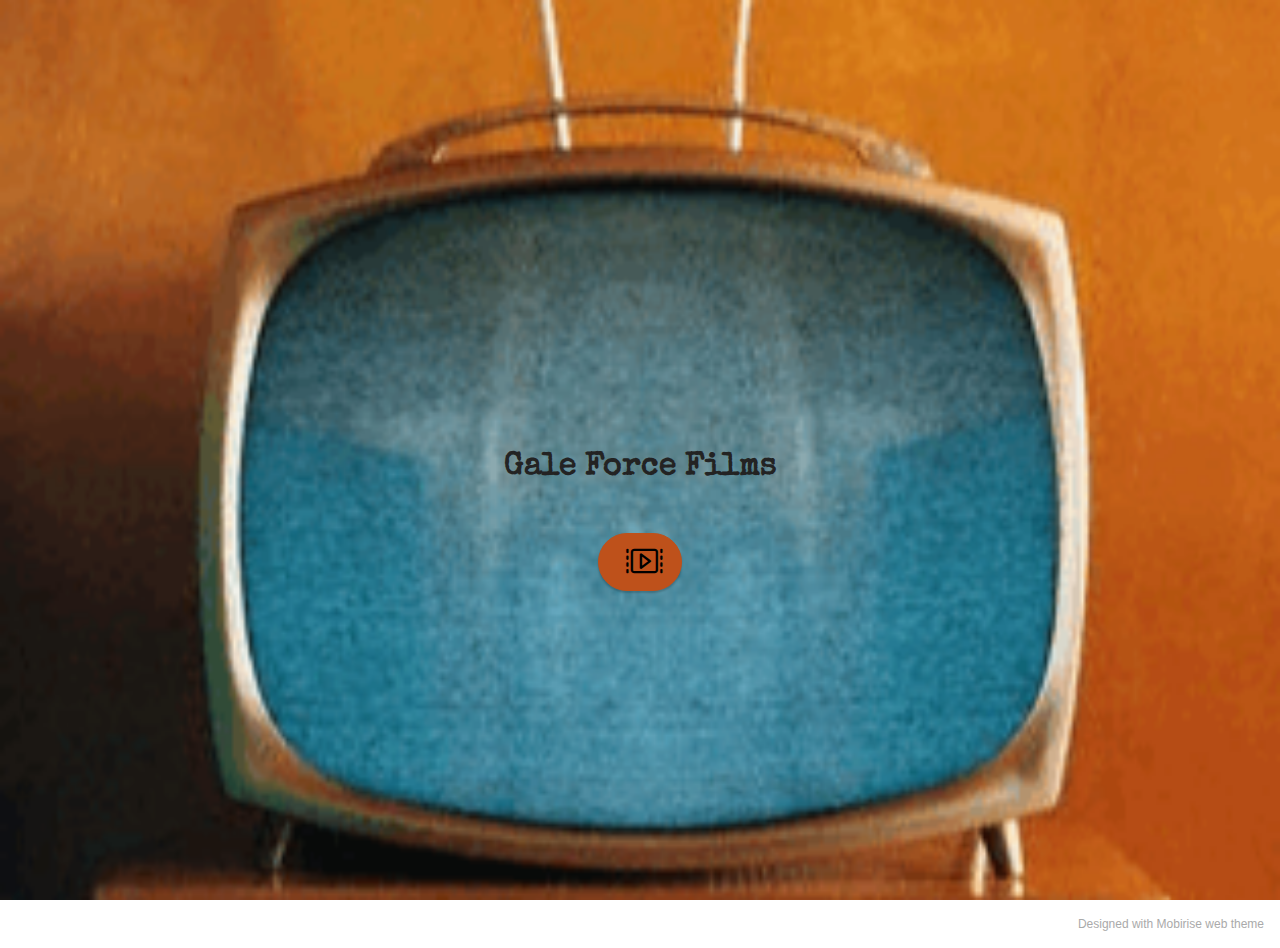
==== index.html @ 726daee6 "gale force films 2021" ====
<!DOCTYPE html>
<html  >
<head>
  <!-- Site made with Mobirise Website Builder v5.5.0, https://mobirise.com -->
  <meta charset="UTF-8">
  <meta http-equiv="X-UA-Compatible" content="IE=edge">
  <meta name="generator" content="Mobirise v5.5.0, mobirise.com">
  <meta name="viewport" content="width=device-width, initial-scale=1, minimum-scale=1">
  <link rel="shortcut icon" href="assets/images/logo5.png" type="image/x-icon">
  <meta name="description" content="Portfolio">
  
  
  <title>Gale Force Films</title>
  <link rel="stylesheet" href="assets/web/assets/mobirise-icons-bold/mobirise-icons-bold.css">
  <link rel="stylesheet" href="assets/bootstrap/css/bootstrap.min.css">
  <link rel="stylesheet" href="assets/bootstrap/css/bootstrap-grid.min.css">
  <link rel="stylesheet" href="assets/bootstrap/css/bootstrap-reboot.min.css">
  <link rel="stylesheet" href="assets/web/assets/gdpr-plugin/gdpr-styles.css">
  <link rel="stylesheet" href="assets/theme/css/style.css">
  <link rel="preload" href="https://fonts.googleapis.com/css?family=Special+Elite:400&display=swap" as="style" onload="this.onload=null;this.rel='stylesheet'">
  <noscript><link rel="stylesheet" href="https://fonts.googleapis.com/css?family=Special+Elite:400&display=swap"></noscript>
  <link rel="preload" href="https://fonts.googleapis.com/css?family=Abel:400&display=swap" as="style" onload="this.onload=null;this.rel='stylesheet'">
  <noscript><link rel="stylesheet" href="https://fonts.googleapis.com/css?family=Abel:400&display=swap"></noscript>
  <link rel="preload" as="style" href="assets/mobirise/css/mbr-additional.css"><link rel="stylesheet" href="assets/mobirise/css/mbr-additional.css" type="text/css">
  
  
  
  
</head>
<body>
  
  <section data-bs-version="5.1" class="content1 cid-s48vaXqeL6 mbr-fullscreen" id="content1-b">
    
    <div class="container">
        <div class="row justify-content-center">
            <div class="title col-12 col-md-4">
                <h3 class="mbr-section-title mbr-fonts-style align-center mb-4 display-4"><strong>&nbsp;</strong><br><strong><br></strong><br><strong>Gale Force Films</strong></h3>
                
                <div class="mbr-section-btn align-center"><a class="btn btn-primary display-4" href="page1.html#top"><span class="mbrib-video-play mbr-iconfont mbr-iconfont-btn" style="font-size: 36px; color: rgb(0, 0, 0);"></span></a></div>
            </div>
        </div>
    </div>
</section><section style="background-color: #fff; font-family: -apple-system, BlinkMacSystemFont, 'Segoe UI', 'Roboto', 'Helvetica Neue', Arial, sans-serif; color:#aaa; font-size:12px; padding: 0; align-items: center; display: flex;"><a href="https://mobirise.site/l" style="flex: 1 1; height: 3rem; padding-left: 1rem;"></a><p style="flex: 0 0 auto; margin:0; padding-right:1rem;">Designed with <a href="https://mobirise.site/b" style="color:#aaa;">Mobirise</a> web theme</p></section><script src="assets/bootstrap/js/bootstrap.bundle.min.js"></script>  <script src="assets/smoothscroll/smooth-scroll.js"></script>  <script src="assets/ytplayer/index.js"></script>  <script src="assets/theme/js/script.js"></script>  
  
  
 <div id="scrollToTop" class="scrollToTop mbr-arrow-up"><a style="text-align: center;"><i class="mbr-arrow-up-icon mbr-arrow-up-icon-cm cm-icon cm-icon-smallarrow-up"></i></a></div>
  </body>
</html>
---- assets/web/assets/mobirise-icons-bold/mobirise-icons-bold.css ----
@font-face {
  font-family: 'mobirise-icons-bold';
  font-display: swap;
  src:  url('mobirise-icons-bold.eot?m1l4yr');
  src:  url('mobirise-icons-bold.eot?m1l4yr#iefix') format('embedded-opentype'),
    url('mobirise-icons-bold.ttf?m1l4yr') format('truetype'),
    url('mobirise-icons-bold.woff?m1l4yr') format('woff'),
    url('mobirise-icons-bold.svg?m1l4yr#mobirise-icons-bold') format('svg');
  font-weight: normal;
  font-style: normal;
}

[class^="mbrib-"], [class*="mbrib-"] {
  /* use !important to prevent issues with browser extensions that change fonts */
  font-family: 'mobirise-icons-bold' !important;
  speak: none;
  font-style: normal;
  font-weight: normal;
  font-variant: normal;
  text-transform: none;
  line-height: 1;

  /* Better Font Rendering =========== */
  -webkit-font-smoothing: antialiased;
  -moz-osx-font-smoothing: grayscale;
}

.mbrib-add-submenu:before {
  content: "\e900";
}
.mbrib-alert:before {
  content: "\e901";
}
.mbrib-align-center:before {
  content: "\e902";
}
.mbrib-align-justify:before {
  content: "\e903";
}
.mbrib-align-left:before {
  content: "\e904";
}
.mbrib-align-right:before {
  content: "\e905";
}
.mbrib-android:before {
  content: "\e906";
}
.mbrib-apple:before {
  content: "\e907";
}
.mbrib-arrow-down:before {
  content: "\e908";
}
.mbrib-arrow-next:before {
  content: "\e909";
}
.mbrib-arrow-prev:before {
  content: "\e90a";
}
.mbrib-arrow-up:before {
  content: "\e90b";
}
.mbrib-bold:before {
  content: "\e90c";
}
.mbrib-bookmark:before {
  content: "\e90d";
}
.mbrib-bootstrap:before {
  content: "\e90e";
}
.mbrib-briefcase:before {
  content: "\e90f";
}
.mbrib-browse:before {
  content: "\e910";
}
.mbrib-bulleted-list:before {
  content: "\e911";
}
.mbrib-calendar:before {
  content: "\e912";
}
.mbrib-camera:before {
  content: "\e913";
}
.mbrib-cart-add:before {
  content: "\e914";
}
.mbrib-cart-full:before {
  content: "\e915";
}
.mbrib-cash:before {
  content: "\e916";
}
.mbrib-change-style:before {
  content: "\e917";
}
.mbrib-chat:before {
  content: "\e918";
}
.mbrib-clock:before {
  content: "\e919";
}
.mbrib-close:before {
  content: "\e91a";
}
.mbrib-cloud:before {
  content: "\e91b";
}
.mbrib-code:before {
  content: "\e91c";
}
.mbrib-contact-form:before {
  content: "\e91d";
}
.mbrib-credit-card:before {
  content: "\e91e";
}
.mbrib-cursor-click:before {
  content: "\e91f";
}
.mbrib-cust-feedback:before {
  content: "\e920";
}
.mbrib-database:before {
  content: "\e921";
}
.mbrib-delivery:before {
  content: "\e922";
}
.mbrib-desktop:before {
  content: "\e923";
}
.mbrib-devices:before {
  content: "\e924";
}
.mbrib-down:before {
  content: "\e925";
}
.mbrib-download:before {
  content: "\e926";
}
.mbrib-drag-n-drop:before {
  content: "\e927";
}
.mbrib-drag-n-drop2:before {
  content: "\e928";
}
.mbrib-edit:before {
  content: "\e929";
}
.mbrib-edit2:before {
  content: "\e92a";
}
.mbrib-error:before {
  content: "\e92b";
}
.mbrib-extension:before {
  content: "\e92c";
}
.mbrib-features:before {
  content: "\e92d";
}
.mbrib-file:before {
  content: "\e92e";
}
.mbrib-flag:before {
  content: "\e92f";
}
.mbrib-folder:before {
  content: "\e930";
}
.mbrib-gift:before {
  content: "\e931";
}
.mbrib-github:before {
  content: "\e932";
}
.mbrib-globe-2:before {
  content: "\e933";
}
.mbrib-globe:before {
  content: "\e934";
}
.mbrib-growing-chart:before {
  content: "\e935";
}
.mbrib-hearth:before {
  content: "\e936";
}
.mbrib-help:before {
  content: "\e937";
}
.mbrib-home:before {
  content: "\e938";
}
.mbrib-hot-cup:before {
  content: "\e939";
}
.mbrib-idea:before {
  content: "\e93a";
}
.mbrib-image-gallery:before {
  content: "\e93b";
}
.mbrib-image-slider:before {
  content: "\e93c";
}
.mbrib-info:before {
  content: "\e93d";
}
.mbrib-italic:before {
  content: "\e93e";
}
.mbrib-key:before {
  content: "\e93f";
}
.mbrib-laptop:before {
  content: "\e940";
}
.mbrib-layers:before {
  content: "\e941";
}
.mbrib-left-right:before {
  content: "\e942";
}
.mbrib-left:before {
  content: "\e943";
}
.mbrib-letter:before {
  content: "\e944";
}
.mbrib-like:before {
  content: "\e945";
}
.mbrib-link:before {
  content: "\e946";
}
.mbrib-lock:before {
  content: "\e947";
}
.mbrib-login:before {
  content: "\e948";
}
.mbrib-logout:before {
  content: "\e949";
}
.mbrib-magic-stick:before {
  content: "\e94a";
}
.mbrib-map-pin:before {
  content: "\e94b";
}
.mbrib-menu:before {
  content: "\e94c";
}
.mbrib-mobile:before {
  content: "\e94d";
}
.mbrib-mobile2:before {
  content: "\e94e";
}
.mbrib-mobirise:before {
  content: "\e94f";
}
.mbrib-more-horizontal:before {
  content: "\e950";
}
.mbrib-more-vertical:before {
  content: "\e951";
}
.mbrib-music:before {
  content: "\e952";
}
.mbrib-new-file:before {
  content: "\e953";
}
.mbrib-numbered-list:before {
  content: "\e954";
}
.mbrib-opened-folder:before {
  content: "\e955";
}
.mbrib-pages:before {
  content: "\e956";
}
.mbrib-paper-plane:before {
  content: "\e957";
}
.mbrib-paperclip:before {
  content: "\e958";
}
.mbrib-photo:before {
  content: "\e959";
}
.mbrib-photos:before {
  content: "\e95a";
}
.mbrib-pin:before {
  content: "\e95b";
}
.mbrib-play:before {
  content: "\e95c";
}
.mbrib-plus:before {
  content: "\e95d";
}
.mbrib-preview:before {
  content: "\e95e";
}
.mbrib-print:before {
  content: "\e95f";
}
.mbrib-protect:before {
  content: "\e960";
}
.mbrib-question:before {
  content: "\e961";
}
.mbrib-quote-left:before {
  content: "\e962";
}
.mbrib-quote-right:before {
  content: "\e963";
}
.mbrib-redo:before {
  content: "\e964";
}
.mbrib-refresh:before {
  content: "\e965";
}
.mbrib-responsive:before {
  content: "\e966";
}
.mbrib-right:before {
  content: "\e967";
}
.mbrib-rocket:before {
  content: "\e968";
}
.mbrib-sad-face:before {
  content: "\e969";
}
.mbrib-sale:before {
  content: "\e96a";
}
.mbrib-save:before {
  content: "\e96b";
}
.mbrib-search:before {
  content: "\e96c";
}
.mbrib-setting:before {
  content: "\e96d";
}
.mbrib-setting2:before {
  content: "\e96e";
}
.mbrib-setting3:before {
  content: "\e96f";
}
.mbrib-share:before {
  content: "\e970";
}
.mbrib-shopping-bag:before {
  content: "\e971";
}
.mbrib-shopping-basket:before {
  content: "\e972";
}
.mbrib-shopping-cart:before {
  content: "\e973";
}
.mbrib-sites:before {
  content: "\e974";
}
.mbrib-smile-face:before {
  content: "\e975";
}
.mbrib-speed:before {
  content: "\e976";
}
.mbrib-star:before {
  content: "\e977";
}
.mbrib-success:before {
  content: "\e978";
}
.mbrib-sun:before {
  content: "\e979";
}
.mbrib-sun2:before {
  content: "\e97a";
}
.mbrib-tablet-vertical:before {
  content: "\e97b";
}
.mbrib-tablet:before {
  content: "\e97c";
}
.mbrib-target:before {
  content: "\e97d";
}
.mbrib-timer:before {
  content: "\e97e";
}
.mbrib-to-ftp:before {
  content: "\e97f";
}
.mbrib-to-local-drive:before {
  content: "\e980";
}
.mbrib-touch-swipe:before {
  content: "\e981";
}
.mbrib-touch:before {
  content: "\e982";
}
.mbrib-trash:before {
  content: "\e983";
}
.mbrib-underline:before {
  content: "\e984";
}
.mbrib-undo:before {
  content: "\e985";
}
.mbrib-unlink:before {
  content: "\e986";
}
.mbrib-unlock:before {
  content: "\e987";
}
.mbrib-up-down:before {
  content: "\e988";
}
.mbrib-up:before {
  content: "\e989";
}
.mbrib-update:before {
  content: "\e98a";
}
.mbrib-upload:before {
  content: "\e98b";
}
.mbrib-user:before {
  content: "\e98c";
}
.mbrib-user2:before {
  content: "\e98d";
}
.mbrib-users:before {
  content: "\e98e";
}
.mbrib-video-play:before {
  content: "\e98f";
}
.mbrib-video:before {
  content: "\e990";
}
.mbrib-watch:before {
  content: "\e991";
}
.mbrib-website-theme:before {
  content: "\e992";
}
.mbrib-wifi:before {
  content: "\e993";
}
.mbrib-windows:before {
  content: "\e994";
}
.mbrib-zoom-out:before {
  content: "\e995";
}
---- assets/web/assets/gdpr-plugin/gdpr-styles.css ----
.gdpr-block {
    padding: 10px;
    font-size: 14px;
    display: block;
    width: 100%;
    text-align: center;
}
.gdpr-block.covert {
	display: none;
}
.textGDPR {
    position: relative;
}
.gdpr-block label span.textGDPR input[name='gdpr']{
    width: 15px;
    height: 15px;
    margin: 0;
    position: absolute;
    top: 3px;
    left: -20px;
}
.gdpr-block label {
    color: #a7a7a7;
    vertical-align: middle;
    user-select: none;
    margin-bottom: 0;
}
---- assets/theme/css/style.css ----
@charset "UTF-8";
section {
  background-color: #ffffff;
}

body {
  font-style: normal;
  line-height: 1.5;
  font-weight: 400;
  color: #232323;
  position: relative;
}

button {
  background-color: transparent;
  border-color: transparent;
}

section,
.container,
.container-fluid {
  position: relative;
  word-wrap: break-word;
}

a.mbr-iconfont:hover {
  text-decoration: none;
}

.article .lead p,
.article .lead ul,
.article .lead ol,
.article .lead pre,
.article .lead blockquote {
  margin-bottom: 0;
}

a {
  font-style: normal;
  font-weight: 400;
  cursor: pointer;
}
a, a:hover {
  text-decoration: none;
}

.mbr-section-title {
  font-style: normal;
  line-height: 1.3;
}

.mbr-section-subtitle {
  line-height: 1.3;
}

.mbr-text {
  font-style: normal;
  line-height: 1.7;
}

h1,
h2,
h3,
h4,
h5,
h6,
.display-1,
.display-2,
.display-4,
.display-5,
.display-7,
span,
p,
a {
  line-height: 1;
  word-break: break-word;
  word-wrap: break-word;
  font-weight: 400;
}

b,
strong {
  font-weight: bold;
}

input:-webkit-autofill, input:-webkit-autofill:hover, input:-webkit-autofill:focus, input:-webkit-autofill:active {
  transition-delay: 9999s;
  -webkit-transition-property: background-color, color;
  transition-property: background-color, color;
}

textarea[type=hidden] {
  display: none;
}

section {
  background-position: 50% 50%;
  background-repeat: no-repeat;
  background-size: cover;
}
section .mbr-background-video,
section .mbr-background-video-preview {
  position: absolute;
  bottom: 0;
  left: 0;
  right: 0;
  top: 0;
}

.hidden {
  visibility: hidden;
}

.mbr-z-index20 {
  z-index: 20;
}

/*! Base colors */
.mbr-white {
  color: #ffffff;
}

.mbr-black {
  color: #111111;
}

.mbr-bg-white {
  background-color: #ffffff;
}

.mbr-bg-black {
  background-color: #000000;
}

/*! Text-aligns */
.align-left {
  text-align: left;
}

.align-center {
  text-align: center;
}

.align-right {
  text-align: right;
}

/*! Font-weight  */
.mbr-light {
  font-weight: 300;
}

.mbr-regular {
  font-weight: 400;
}

.mbr-semibold {
  font-weight: 500;
}

.mbr-bold {
  font-weight: 700;
}

/*! Media  */
.media-content {
  flex-basis: 100%;
}

.media-container-row {
  display: flex;
  flex-direction: row;
  flex-wrap: wrap;
  justify-content: center;
  align-content: center;
  align-items: start;
}
.media-container-row .media-size-item {
  width: 400px;
}

.media-container-column {
  display: flex;
  flex-direction: column;
  flex-wrap: wrap;
  justify-content: center;
  align-content: center;
  align-items: stretch;
}
.media-container-column > * {
  width: 100%;
}

@media (min-width: 992px) {
  .media-container-row {
    flex-wrap: nowrap;
  }
}
figure {
  margin-bottom: 0;
  overflow: hidden;
}

figure[mbr-media-size] {
  transition: width 0.1s;
}

img,
iframe {
  display: block;
  width: 100%;
}

.card {
  background-color: transparent;
  border: none;
}

.card-box {
  width: 100%;
}

.card-img {
  text-align: center;
  flex-shrink: 0;
  -webkit-flex-shrink: 0;
}

.media {
  max-width: 100%;
  margin: 0 auto;
}

.mbr-figure {
  align-self: center;
}

.media-container > div {
  max-width: 100%;
}

.mbr-figure img,
.card-img img {
  width: 100%;
}

@media (max-width: 991px) {
  .media-size-item {
    width: auto !important;
  }

  .media {
    width: auto;
  }

  .mbr-figure {
    width: 100% !important;
  }
}
/*! Buttons */
.mbr-section-btn {
  margin-left: -0.6rem;
  margin-right: -0.6rem;
  font-size: 0;
}

.btn {
  font-weight: 600;
  border-width: 1px;
  font-style: normal;
  margin: 0.6rem 0.6rem;
  white-space: normal;
  transition: all 0.2s ease-in-out;
  display: inline-flex;
  align-items: center;
  justify-content: center;
  word-break: break-word;
}

.btn-sm {
  font-weight: 600;
  letter-spacing: 0px;
  transition: all 0.3s ease-in-out;
}

.btn-md {
  font-weight: 600;
  letter-spacing: 0px;
  transition: all 0.3s ease-in-out;
}

.btn-lg {
  font-weight: 600;
  letter-spacing: 0px;
  transition: all 0.3s ease-in-out;
}

.btn-form {
  margin: 0;
}
.btn-form:hover {
  cursor: pointer;
}

nav .mbr-section-btn {
  margin-left: 0rem;
  margin-right: 0rem;
}

/*! Btn icon margin */
.btn .mbr-iconfont,
.btn.btn-sm .mbr-iconfont {
  order: 1;
  cursor: pointer;
  margin-left: 0.5rem;
  vertical-align: sub;
}

.btn.btn-md .mbr-iconfont,
.btn.btn-md .mbr-iconfont {
  margin-left: 0.8rem;
}

.mbr-regular {
  font-weight: 400;
}

.mbr-semibold {
  font-weight: 500;
}

.mbr-bold {
  font-weight: 700;
}

[type=submit] {
  -webkit-appearance: none;
}

/*! Full-screen */
.mbr-fullscreen .mbr-overlay {
  min-height: 100vh;
}

.mbr-fullscreen {
  display: flex;
  display: -moz-flex;
  display: -ms-flex;
  display: -o-flex;
  align-items: center;
  min-height: 100vh;
  padding-top: 3rem;
  padding-bottom: 3rem;
}

/*! Map */
.map {
  height: 25rem;
  position: relative;
}
.map iframe {
  width: 100%;
  height: 100%;
}

/*! Scroll to top arrow */
.mbr-arrow-up {
  bottom: 25px;
  right: 90px;
  position: fixed;
  text-align: right;
  z-index: 5000;
  color: #ffffff;
  font-size: 22px;
}

.mbr-arrow-up a {
  background: rgba(0, 0, 0, 0.2);
  border-radius: 50%;
  color: #fff;
  display: inline-block;
  height: 60px;
  width: 60px;
  border: 2px solid #fff;
  outline-style: none !important;
  position: relative;
  text-decoration: none;
  transition: all 0.3s ease-in-out;
  cursor: pointer;
  text-align: center;
}
.mbr-arrow-up a:hover {
  background-color: rgba(0, 0, 0, 0.4);
}
.mbr-arrow-up a i {
  line-height: 60px;
}

.mbr-arrow-up-icon {
  display: block;
  color: #fff;
}

.mbr-arrow-up-icon::before {
  content: "›";
  display: inline-block;
  font-family: serif;
  font-size: 22px;
  line-height: 1;
  font-style: normal;
  position: relative;
  top: 6px;
  left: -4px;
  transform: rotate(-90deg);
}

/*! Arrow Down */
.mbr-arrow {
  position: absolute;
  bottom: 45px;
  left: 50%;
  width: 60px;
  height: 60px;
  cursor: pointer;
  background-color: rgba(80, 80, 80, 0.5);
  border-radius: 50%;
  transform: translateX(-50%);
}
@media (max-width: 767px) {
  .mbr-arrow {
    display: none;
  }
}
.mbr-arrow > a {
  display: inline-block;
  text-decoration: none;
  outline-style: none;
  -webkit-animation: arrowdown 1.7s ease-in-out infinite;
          animation: arrowdown 1.7s ease-in-out infinite;
  color: #ffffff;
}
.mbr-arrow > a > i {
  position: absolute;
  top: -2px;
  left: 15px;
  font-size: 2rem;
}

#scrollToTop a i::before {
  content: "";
  position: absolute;
  display: block;
  border-bottom: 2.5px solid #fff;
  border-left: 2.5px solid #fff;
  width: 27.8%;
  height: 27.8%;
  left: 50%;
  top: 51%;
  transform: translateY(-30%) translateX(-50%) rotate(135deg);
}

@keyframes arrowdown {
  0% {
    transform: translateY(0px);
  }
  50% {
    transform: translateY(-5px);
  }
  100% {
    transform: translateY(0px);
  }
}
@-webkit-keyframes arrowdown {
  0% {
    transform: translateY(0px);
  }
  50% {
    transform: translateY(-5px);
  }
  100% {
    transform: translateY(0px);
  }
}
@media (max-width: 500px) {
  .mbr-arrow-up {
    left: 0;
    right: 0;
    text-align: center;
  }
}
/*Gradients animation*/
@keyframes gradient-animation {
  from {
    background-position: 0% 100%;
    -webkit-animation-timing-function: ease-in-out;
            animation-timing-function: ease-in-out;
  }
  to {
    background-position: 100% 0%;
    -webkit-animation-timing-function: ease-in-out;
            animation-timing-function: ease-in-out;
  }
}
@-webkit-keyframes gradient-animation {
  from {
    background-position: 0% 100%;
    -webkit-animation-timing-function: ease-in-out;
            animation-timing-function: ease-in-out;
  }
  to {
    background-position: 100% 0%;
    -webkit-animation-timing-function: ease-in-out;
            animation-timing-function: ease-in-out;
  }
}
.bg-gradient {
  background-size: 200% 200%;
  animation: gradient-animation 5s infinite alternate;
  -webkit-animation: gradient-animation 5s infinite alternate;
}

.menu .navbar-brand {
  display: -webkit-flex;
}
.menu .navbar-brand span {
  display: flex;
  display: -webkit-flex;
}
.menu .navbar-brand .navbar-caption-wrap {
  display: -webkit-flex;
}
.menu .navbar-brand .navbar-logo img {
  display: -webkit-flex;
  width: auto;
}
@media (min-width: 768px) and (max-width: 991px) {
  .menu .navbar-toggleable-sm .navbar-nav {
    display: -ms-flexbox;
  }
}
@media (max-width: 991px) {
  .menu .navbar-collapse {
    max-height: 93.5vh;
  }
  .menu .navbar-collapse.show {
    overflow: auto;
  }
}
@media (min-width: 992px) {
  .menu .navbar-nav.nav-dropdown {
    display: -webkit-flex;
  }
  .menu .navbar-toggleable-sm .navbar-collapse {
    display: -webkit-flex !important;
  }
  .menu .collapsed .navbar-collapse {
    max-height: 93.5vh;
  }
  .menu .collapsed .navbar-collapse.show {
    overflow: auto;
  }
}
@media (max-width: 767px) {
  .menu .navbar-collapse {
    max-height: 80vh;
  }
}

.nav-link .mbr-iconfont {
  margin-right: 0.5rem;
}

.navbar {
  display: -webkit-flex;
  -webkit-flex-wrap: wrap;
  -webkit-align-items: center;
  -webkit-justify-content: space-between;
}

.navbar-collapse {
  -webkit-flex-basis: 100%;
  -webkit-flex-grow: 1;
  -webkit-align-items: center;
}

.nav-dropdown .link {
  padding: 0.667em 1.667em !important;
  margin: 0 !important;
}

.nav {
  display: -webkit-flex;
  -webkit-flex-wrap: wrap;
}

.row {
  display: -webkit-flex;
  -webkit-flex-wrap: wrap;
}

.justify-content-center {
  -webkit-justify-content: center;
}

.form-inline {
  display: -webkit-flex;
}

.card-wrapper {
  -webkit-flex: 1;
}

.carousel-control {
  z-index: 10;
  display: -webkit-flex;
}

.carousel-controls {
  display: -webkit-flex;
}

.media {
  display: -webkit-flex;
}

.form-group:focus {
  outline: none;
}

.jq-selectbox__select {
  padding: 7px 0;
  position: relative;
}

.jq-selectbox__dropdown {
  overflow: hidden;
  border-radius: 10px;
  position: absolute;
  top: 100%;
  left: 0 !important;
  width: 100% !important;
}

.jq-selectbox__trigger-arrow {
  right: 0;
  transform: translateY(-50%);
}

.jq-selectbox li {
  padding: 1.07em 0.5em;
}

input[type=range] {
  padding-left: 0 !important;
  padding-right: 0 !important;
}

.modal-dialog,
.modal-content {
  height: 100%;
}

.modal-dialog .carousel-inner {
  height: calc(100vh - 1.75rem);
}
@media (max-width: 575px) {
  .modal-dialog .carousel-inner {
    height: calc(100vh - 1rem);
  }
}

.carousel-item {
  text-align: center;
}

.carousel-item img {
  margin: auto;
}

.navbar-toggler {
  align-self: flex-start;
  padding: 0.25rem 0.75rem;
  font-size: 1.25rem;
  line-height: 1;
  background: transparent;
  border: 1px solid transparent;
  border-radius: 0.25rem;
}

.navbar-toggler:focus,
.navbar-toggler:hover {
  text-decoration: none;
  box-shadow: none;
}

.navbar-toggler-icon {
  display: inline-block;
  width: 1.5em;
  height: 1.5em;
  vertical-align: middle;
  content: "";
  background: no-repeat center center;
  background-size: 100% 100%;
}

.navbar-toggler-left {
  position: absolute;
  left: 1rem;
}

.navbar-toggler-right {
  position: absolute;
  right: 1rem;
}

.card-img {
  width: auto;
}

.menu .navbar.collapsed:not(.beta-menu) {
  flex-direction: column;
}

.carousel-item.active,
.carousel-item-next,
.carousel-item-prev {
  display: flex;
}

.note-air-layout .dropup .dropdown-menu,
.note-air-layout .navbar-fixed-bottom .dropdown .dropdown-menu {
  bottom: initial !important;
}

html,
body {
  height: auto;
  min-height: 100vh;
}

.dropup .dropdown-toggle::after {
  display: none;
}

.form-asterisk {
  font-family: initial;
  position: absolute;
  top: -2px;
  font-weight: normal;
}

.form-control-label {
  position: relative;
  cursor: pointer;
  margin-bottom: 0.357em;
  padding: 0;
}

.alert {
  color: #ffffff;
  border-radius: 0;
  border: 0;
  font-size: 1.1rem;
  line-height: 1.5;
  margin-bottom: 1.875rem;
  padding: 1.25rem;
  position: relative;
  text-align: center;
}
.alert.alert-form::after {
  background-color: inherit;
  bottom: -7px;
  content: "";
  display: block;
  height: 14px;
  left: 50%;
  margin-left: -7px;
  position: absolute;
  transform: rotate(45deg);
  width: 14px;
}

.form-control {
  background-color: #ffffff;
  background-clip: border-box;
  color: #232323;
  line-height: 1rem !important;
  height: auto;
  padding: 0.6rem 1.2rem;
  transition: border-color 0.25s ease 0s;
  border: 1px solid transparent !important;
  border-radius: 4px;
  box-shadow: rgba(0, 0, 0, 0.07) 0px 1px 1px 0px, rgba(0, 0, 0, 0.07) 0px 1px 3px 0px, rgba(0, 0, 0, 0.03) 0px 0px 0px 1px;
}
.form-active .form-control:invalid {
  border-color: red;
}

form .row {
  margin-left: -0.6rem;
  margin-right: -0.6rem;
}
form .row [class*=col] {
  padding-left: 0.6rem;
  padding-right: 0.6rem;
}

form .mbr-section-btn {
  margin: 0;
  padding-left: 0.6rem;
  padding-right: 0.6rem;
}

form .btn {
  display: flex;
  padding: 0.6rem 1.2rem;
  margin: 0;
}

form .form-check-input {
  margin-top: 0.5;
}

textarea.form-control {
  line-height: 1.5rem !important;
}

.form-group {
  margin-bottom: 1.2rem;
}

.form-control,
form .btn {
  min-height: 48px;
}

.gdpr-block label span.textGDPR input[name=gdpr] {
  top: 7px;
}

.form-control:focus {
  box-shadow: none;
}

:focus {
  outline: none;
}

.mbr-overlay {
  background-color: #000;
  bottom: 0;
  left: 0;
  opacity: 0.5;
  position: absolute;
  right: 0;
  top: 0;
  z-index: 0;
  pointer-events: none;
}

blockquote {
  font-style: italic;
  padding: 3rem;
  font-size: 1.09rem;
  position: relative;
  border-left: 3px solid;
}

ul,
ol,
pre,
blockquote {
  margin-bottom: 2.3125rem;
}

.mt-4 {
  margin-top: 2rem !important;
}

.mb-4 {
  margin-bottom: 2rem !important;
}

@media (min-width: 992px) {
  .container {
    padding-left: 16px;
    padding-right: 16px;
  }

  .row {
    margin-left: -16px;
    margin-right: -16px;
  }
  .row > [class*=col] {
    padding-left: 16px;
    padding-right: 16px;
  }
}
@media (min-width: 768px) {
  .container-fluid {
    padding-left: 32px;
    padding-right: 32px;
  }
}
@media (min-width: 768px) and (max-width: 991px) {
  .mbr-container {
    padding-left: 32px;
    padding-right: 32px;
  }
}
@media (max-width: 767px) {
  .mbr-container {
    padding-left: 16px;
    padding-right: 16px;
  }
}
.card-wrapper,
.item-wrapper {
  overflow: hidden;
}

.app-video-wrapper > img {
  opacity: 1;
}

.item {
  position: relative;
}

.dropdown-menu .dropdown-menu {
  left: 100%;
}

.dropdown-item + .dropdown-menu {
  display: none;
}

.dropdown-item:hover + .dropdown-menu,
.dropdown-menu:hover {
  display: block;
}.engine {
	position: absolute;
	text-indent: -2400px;
	text-align: center;
	padding: 0;
	top: 0;
	left: -2400px;
}
---- assets/mobirise/css/mbr-additional.css ----
body {
  font-family: Jost;
}
.display-1 {
  font-family: 'Special Elite', display;
  font-size: 9.8rem;
  line-height: 1.1;
}
.display-1 > .mbr-iconfont {
  font-size: 12.25rem;
}
.display-2 {
  font-family: 'Abel', sans-serif;
  font-size: 3rem;
  line-height: 1.1;
}
.display-2 > .mbr-iconfont {
  font-size: 3.75rem;
}
.display-4 {
  font-family: 'Special Elite', display;
  font-size: 2rem;
  line-height: 1.5;
}
.display-4 > .mbr-iconfont {
  font-size: 2.5rem;
}
.display-5 {
  font-family: 'Abel', sans-serif;
  font-size: 2rem;
  line-height: 1.5;
}
.display-5 > .mbr-iconfont {
  font-size: 2.5rem;
}
.display-7 {
  font-family: 'Abel', sans-serif;
  font-size: 1.6rem;
  line-height: 1.5;
}
.display-7 > .mbr-iconfont {
  font-size: 2rem;
}
/* ---- Fluid typography for mobile devices ---- */
/* 1.4 - font scale ratio ( bootstrap == 1.42857 ) */
/* 100vw - current viewport width */
/* (48 - 20)  48 == 48rem == 768px, 20 == 20rem == 320px(minimal supported viewport) */
/* 0.65 - min scale variable, may vary */
@media (max-width: 992px) {
  .display-1 {
    font-size: 7.84rem;
  }
}
@media (max-width: 768px) {
  .display-1 {
    font-size: 6.86rem;
    font-size: calc( 4.08rem + (9.8 - 4.08) * ((100vw - 20rem) / (48 - 20)));
    line-height: calc( 1.1 * (4.08rem + (9.8 - 4.08) * ((100vw - 20rem) / (48 - 20))));
  }
  .display-2 {
    font-size: 2.4rem;
    font-size: calc( 1.7rem + (3 - 1.7) * ((100vw - 20rem) / (48 - 20)));
    line-height: calc( 1.3 * (1.7rem + (3 - 1.7) * ((100vw - 20rem) / (48 - 20))));
  }
  .display-4 {
    font-size: 1.6rem;
    font-size: calc( 1.35rem + (2 - 1.35) * ((100vw - 20rem) / (48 - 20)));
    line-height: calc( 1.4 * (1.35rem + (2 - 1.35) * ((100vw - 20rem) / (48 - 20))));
  }
  .display-5 {
    font-size: 1.6rem;
    font-size: calc( 1.35rem + (2 - 1.35) * ((100vw - 20rem) / (48 - 20)));
    line-height: calc( 1.4 * (1.35rem + (2 - 1.35) * ((100vw - 20rem) / (48 - 20))));
  }
  .display-7 {
    font-size: 1.28rem;
    font-size: calc( 1.21rem + (1.6 - 1.21) * ((100vw - 20rem) / (48 - 20)));
    line-height: calc( 1.4 * (1.21rem + (1.6 - 1.21) * ((100vw - 20rem) / (48 - 20))));
  }
}
/* Buttons */
.btn {
  padding: 0.6rem 1.2rem;
  border-radius: 4px;
}
.btn-sm {
  padding: 0.6rem 1.2rem;
  border-radius: 4px;
}
.btn-md {
  padding: 0.6rem 1.2rem;
  border-radius: 4px;
}
.btn-lg {
  padding: 1rem 2.6rem;
  border-radius: 4px;
}
.bg-primary {
  background-color: #be511b !important;
}
.bg-success {
  background-color: #40b0bf !important;
}
.bg-info {
  background-color: #e43f3f !important;
}
.bg-warning {
  background-color: #ffe161 !important;
}
.bg-danger {
  background-color: #f45c10 !important;
}
.btn-primary,
.btn-primary:active {
  background-color: #be511b !important;
  border-color: #be511b !important;
  color: #ffffff !important;
  box-shadow: 0 2px 2px 0 rgba(0, 0, 0, 0.2);
}
.btn-primary:hover,
.btn-primary:focus,
.btn-primary.focus,
.btn-primary.active {
  color: #ffffff !important;
  background-color: #723110 !important;
  border-color: #723110 !important;
  box-shadow: 0 2px 5px 0 rgba(0, 0, 0, 0.2);
}
.btn-primary.disabled,
.btn-primary:disabled {
  color: #ffffff !important;
  background-color: #723110 !important;
  border-color: #723110 !important;
}
.btn-secondary,
.btn-secondary:active {
  background-color: #ff6666 !important;
  border-color: #ff6666 !important;
  color: #ffffff !important;
  box-shadow: 0 2px 2px 0 rgba(0, 0, 0, 0.2);
}
.btn-secondary:hover,
.btn-secondary:focus,
.btn-secondary.focus,
.btn-secondary.active {
  color: #ffffff !important;
  background-color: #ff0f0f !important;
  border-color: #ff0f0f !important;
  box-shadow: 0 2px 5px 0 rgba(0, 0, 0, 0.2);
}
.btn-secondary.disabled,
.btn-secondary:disabled {
  color: #ffffff !important;
  background-color: #ff0f0f !important;
  border-color: #ff0f0f !important;
}
.btn-info,
.btn-info:active {
  background-color: #e43f3f !important;
  border-color: #e43f3f !important;
  color: #ffffff !important;
  box-shadow: 0 2px 2px 0 rgba(0, 0, 0, 0.2);
}
.btn-info:hover,
.btn-info:focus,
.btn-info.focus,
.btn-info.active {
  color: #ffffff !important;
  background-color: #b31919 !important;
  border-color: #b31919 !important;
  box-shadow: 0 2px 5px 0 rgba(0, 0, 0, 0.2);
}
.btn-info.disabled,
.btn-info:disabled {
  color: #ffffff !important;
  background-color: #b31919 !important;
  border-color: #b31919 !important;
}
.btn-success,
.btn-success:active {
  background-color: #40b0bf !important;
  border-color: #40b0bf !important;
  color: #ffffff !important;
  box-shadow: 0 2px 2px 0 rgba(0, 0, 0, 0.2);
}
.btn-success:hover,
.btn-success:focus,
.btn-success.focus,
.btn-success.active {
  color: #ffffff !important;
  background-color: #2a747e !important;
  border-color: #2a747e !important;
  box-shadow: 0 2px 5px 0 rgba(0, 0, 0, 0.2);
}
.btn-success.disabled,
.btn-success:disabled {
  color: #ffffff !important;
  background-color: #2a747e !important;
  border-color: #2a747e !important;
}
.btn-warning,
.btn-warning:active {
  background-color: #ffe161 !important;
  border-color: #ffe161 !important;
  color: #614f00 !important;
  box-shadow: 0 2px 2px 0 rgba(0, 0, 0, 0.2);
}
.btn-warning:hover,
.btn-warning:focus,
.btn-warning.focus,
.btn-warning.active {
  color: #0a0800 !important;
  background-color: #ffd10a !important;
  border-color: #ffd10a !important;
  box-shadow: 0 2px 5px 0 rgba(0, 0, 0, 0.2);
}
.btn-warning.disabled,
.btn-warning:disabled {
  color: #614f00 !important;
  background-color: #ffd10a !important;
  border-color: #ffd10a !important;
}
.btn-danger,
.btn-danger:active {
  background-color: #f45c10 !important;
  border-color: #f45c10 !important;
  color: #ffffff !important;
  box-shadow: 0 2px 2px 0 rgba(0, 0, 0, 0.2);
}
.btn-danger:hover,
.btn-danger:focus,
.btn-danger.focus,
.btn-danger.active {
  color: #ffffff !important;
  background-color: #a63c08 !important;
  border-color: #a63c08 !important;
  box-shadow: 0 2px 5px 0 rgba(0, 0, 0, 0.2);
}
.btn-danger.disabled,
.btn-danger:disabled {
  color: #ffffff !important;
  background-color: #a63c08 !important;
  border-color: #a63c08 !important;
}
.btn-white,
.btn-white:active {
  background-color: #fafafa !important;
  border-color: #fafafa !important;
  color: #7a7a7a !important;
  box-shadow: 0 2px 2px 0 rgba(0, 0, 0, 0.2);
}
.btn-white:hover,
.btn-white:focus,
.btn-white.focus,
.btn-white.active {
  color: #4f4f4f !important;
  background-color: #cfcfcf !important;
  border-color: #cfcfcf !important;
  box-shadow: 0 2px 5px 0 rgba(0, 0, 0, 0.2);
}
.btn-white.disabled,
.btn-white:disabled {
  color: #7a7a7a !important;
  background-color: #cfcfcf !important;
  border-color: #cfcfcf !important;
}
.btn-black,
.btn-black:active {
  background-color: #232323 !important;
  border-color: #232323 !important;
  color: #ffffff !important;
  box-shadow: 0 2px 2px 0 rgba(0, 0, 0, 0.2);
}
.btn-black:hover,
.btn-black:focus,
.btn-black.focus,
.btn-black.active {
  color: #ffffff !important;
  background-color: #000000 !important;
  border-color: #000000 !important;
  box-shadow: 0 2px 5px 0 rgba(0, 0, 0, 0.2);
}
.btn-black.disabled,
.btn-black:disabled {
  color: #ffffff !important;
  background-color: #000000 !important;
  border-color: #000000 !important;
}
.btn-primary-outline,
.btn-primary-outline:active {
  background-color: transparent !important;
  border-color: transparent;
  color: #be511b;
}
.btn-primary-outline:hover,
.btn-primary-outline:focus,
.btn-primary-outline.focus,
.btn-primary-outline.active {
  color: #723110 !important;
  background-color: transparent!important;
  border-color: transparent!important;
  box-shadow: none!important;
}
.btn-primary-outline.disabled,
.btn-primary-outline:disabled {
  color: #ffffff !important;
  background-color: #be511b !important;
  border-color: #be511b !important;
}
.btn-secondary-outline,
.btn-secondary-outline:active {
  background-color: transparent !important;
  border-color: transparent;
  color: #ff6666;
}
.btn-secondary-outline:hover,
.btn-secondary-outline:focus,
.btn-secondary-outline.focus,
.btn-secondary-outline.active {
  color: #ff0f0f !important;
  background-color: transparent!important;
  border-color: transparent!important;
  box-shadow: none!important;
}
.btn-secondary-outline.disabled,
.btn-secondary-outline:disabled {
  color: #ffffff !important;
  background-color: #ff6666 !important;
  border-color: #ff6666 !important;
}
.btn-info-outline,
.btn-info-outline:active {
  background-color: transparent !important;
  border-color: transparent;
  color: #e43f3f;
}
.btn-info-outline:hover,
.btn-info-outline:focus,
.btn-info-outline.focus,
.btn-info-outline.active {
  color: #b31919 !important;
  background-color: transparent!important;
  border-color: transparent!important;
  box-shadow: none!important;
}
.btn-info-outline.disabled,
.btn-info-outline:disabled {
  color: #ffffff !important;
  background-color: #e43f3f !important;
  border-color: #e43f3f !important;
}
.btn-success-outline,
.btn-success-outline:active {
  background-color: transparent !important;
  border-color: transparent;
  color: #40b0bf;
}
.btn-success-outline:hover,
.btn-success-outline:focus,
.btn-success-outline.focus,
.btn-success-outline.active {
  color: #2a747e !important;
  background-color: transparent!important;
  border-color: transparent!important;
  box-shadow: none!important;
}
.btn-success-outline.disabled,
.btn-success-outline:disabled {
  color: #ffffff !important;
  background-color: #40b0bf !important;
  border-color: #40b0bf !important;
}
.btn-warning-outline,
.btn-warning-outline:active {
  background-color: transparent !important;
  border-color: transparent;
  color: #ffe161;
}
.btn-warning-outline:hover,
.btn-warning-outline:focus,
.btn-warning-outline.focus,
.btn-warning-outline.active {
  color: #ffd10a !important;
  background-color: transparent!important;
  border-color: transparent!important;
  box-shadow: none!important;
}
.btn-warning-outline.disabled,
.btn-warning-outline:disabled {
  color: #614f00 !important;
  background-color: #ffe161 !important;
  border-color: #ffe161 !important;
}
.btn-danger-outline,
.btn-danger-outline:active {
  background-color: transparent !important;
  border-color: transparent;
  color: #f45c10;
}
.btn-danger-outline:hover,
.btn-danger-outline:focus,
.btn-danger-outline.focus,
.btn-danger-outline.active {
  color: #a63c08 !important;
  background-color: transparent!important;
  border-color: transparent!important;
  box-shadow: none!important;
}
.btn-danger-outline.disabled,
.btn-danger-outline:disabled {
  color: #ffffff !important;
  background-color: #f45c10 !important;
  border-color: #f45c10 !important;
}
.btn-black-outline,
.btn-black-outline:active {
  background-color: transparent !important;
  border-color: transparent;
  color: #232323;
}
.btn-black-outline:hover,
.btn-black-outline:focus,
.btn-black-outline.focus,
.btn-black-outline.active {
  color: #000000 !important;
  background-color: transparent!important;
  border-color: transparent!important;
  box-shadow: none!important;
}
.btn-black-outline.disabled,
.btn-black-outline:disabled {
  color: #ffffff !important;
  background-color: #232323 !important;
  border-color: #232323 !important;
}
.btn-white-outline,
.btn-white-outline:active {
  background-color: transparent !important;
  border-color: transparent;
  color: #fafafa;
}
.btn-white-outline:hover,
.btn-white-outline:focus,
.btn-white-outline.focus,
.btn-white-outline.active {
  color: #cfcfcf !important;
  background-color: transparent!important;
  border-color: transparent!important;
  box-shadow: none!important;
}
.btn-white-outline.disabled,
.btn-white-outline:disabled {
  color: #7a7a7a !important;
  background-color: #fafafa !important;
  border-color: #fafafa !important;
}
.text-primary {
  color: #be511b !important;
}
.text-secondary {
  color: #ff6666 !important;
}
.text-success {
  color: #40b0bf !important;
}
.text-info {
  color: #e43f3f !important;
}
.text-warning {
  color: #ffe161 !important;
}
.text-danger {
  color: #f45c10 !important;
}
.text-white {
  color: #fafafa !important;
}
.text-black {
  color: #232323 !important;
}
a.text-primary:hover,
a.text-primary:focus,
a.text-primary.active {
  color: #652b0e !important;
}
a.text-secondary:hover,
a.text-secondary:focus,
a.text-secondary.active {
  color: #ff0000 !important;
}
a.text-success:hover,
a.text-success:focus,
a.text-success.active {
  color: #266a73 !important;
}
a.text-info:hover,
a.text-info:focus,
a.text-info.active {
  color: #a61717 !important;
}
a.text-warning:hover,
a.text-warning:focus,
a.text-warning.active {
  color: #facb00 !important;
}
a.text-danger:hover,
a.text-danger:focus,
a.text-danger.active {
  color: #973707 !important;
}
a.text-white:hover,
a.text-white:focus,
a.text-white.active {
  color: #c7c7c7 !important;
}
a.text-black:hover,
a.text-black:focus,
a.text-black.active {
  color: #000000 !important;
}
a[class*="text-"]:not(.nav-link):not(.dropdown-item):not([role]):not(.navbar-caption) {
  position: relative;
  background-image: transparent;
  background-size: 10000px 2px;
  background-repeat: no-repeat;
  background-position: 0px 1.2em;
  background-position: -10000px 1.2em;
}
a[class*="text-"]:not(.nav-link):not(.dropdown-item):not([role]):not(.navbar-caption):hover {
  transition: background-position 2s ease-in-out;
  background-image: linear-gradient(currentColor 50%, currentColor 50%);
  background-position: 0px 1.2em;
}
.nav-tabs .nav-link.active {
  color: #be511b;
}
.nav-tabs .nav-link:not(.active) {
  color: #232323;
}
.alert-success {
  background-color: #70c770;
}
.alert-info {
  background-color: #e43f3f;
}
.alert-warning {
  background-color: #ffe161;
}
.alert-danger {
  background-color: #f45c10;
}
.mbr-section-btn a.btn:not(.btn-form) {
  border-radius: 100px;
}
.mbr-gallery-filter li a {
  border-radius: 100px !important;
}
.mbr-gallery-filter li.active .btn {
  background-color: #be511b;
  border-color: #be511b;
  color: #ffffff;
}
.mbr-gallery-filter li.active .btn:focus {
  box-shadow: none;
}
.nav-tabs .nav-link {
  border-radius: 100px !important;
}
a,
a:hover {
  color: #be511b;
}
.mbr-plan-header.bg-primary .mbr-plan-subtitle,
.mbr-plan-header.bg-primary .mbr-plan-price-desc {
  color: #ea976e;
}
.mbr-plan-header.bg-success .mbr-plan-subtitle,
.mbr-plan-header.bg-success .mbr-plan-price-desc {
  color: #a0d8df;
}
.mbr-plan-header.bg-info .mbr-plan-subtitle,
.mbr-plan-header.bg-info .mbr-plan-price-desc {
  color: #fdf2f2;
}
.mbr-plan-header.bg-warning .mbr-plan-subtitle,
.mbr-plan-header.bg-warning .mbr-plan-price-desc {
  color: #ffffff;
}
.mbr-plan-header.bg-danger .mbr-plan-subtitle,
.mbr-plan-header.bg-danger .mbr-plan-price-desc {
  color: #fde1d3;
}
/* Scroll to top button*/
#scrollToTop a {
  border-radius: 100px;
}
.form-control {
  font-family: 'Special Elite', display;
  font-size: 2rem;
  line-height: 1.5;
  font-weight: 400;
}
.form-control > .mbr-iconfont {
  font-size: 2.5rem;
}
.form-control:hover,
.form-control:focus {
  box-shadow: rgba(0, 0, 0, 0.07) 0px 1px 1px 0px, rgba(0, 0, 0, 0.07) 0px 1px 3px 0px, rgba(0, 0, 0, 0.03) 0px 0px 0px 1px;
  border-color: #be511b !important;
}
.form-control:-webkit-input-placeholder {
  font-family: 'Special Elite', display;
  font-size: 2rem;
  line-height: 1.5;
  font-weight: 400;
}
.form-control:-webkit-input-placeholder > .mbr-iconfont {
  font-size: 2.5rem;
}
blockquote {
  border-color: #be511b;
}
/* Forms */
.mbr-form .input-group-btn a.btn {
  border-radius: 100px !important;
}
.mbr-form .input-group-btn a.btn:hover {
  box-shadow: 0 10px 40px 0 rgba(0, 0, 0, 0.2);
}
.mbr-form .input-group-btn button[type="submit"] {
  border-radius: 100px !important;
  padding: 1rem 3rem;
}
.mbr-form .input-group-btn button[type="submit"]:hover {
  box-shadow: 0 10px 40px 0 rgba(0, 0, 0, 0.2);
}
.jq-selectbox li:hover,
.jq-selectbox li.selected {
  background-color: #be511b;
  color: #ffffff;
}
.jq-number__spin {
  transition: 0.25s ease;
}
.jq-number__spin:hover {
  border-color: #be511b;
}
.jq-selectbox .jq-selectbox__trigger-arrow,
.jq-number__spin.minus:after,
.jq-number__spin.plus:after {
  transition: 0.4s;
  border-top-color: #353535;
  border-bottom-color: #353535;
}
.jq-selectbox:hover .jq-selectbox__trigger-arrow,
.jq-number__spin.minus:hover:after,
.jq-number__spin.plus:hover:after {
  border-top-color: #be511b;
  border-bottom-color: #be511b;
}
.xdsoft_datetimepicker .xdsoft_calendar td.xdsoft_default,
.xdsoft_datetimepicker .xdsoft_calendar td.xdsoft_current,
.xdsoft_datetimepicker .xdsoft_timepicker .xdsoft_time_box > div > div.xdsoft_current {
  color: #ffffff !important;
  background-color: #be511b !important;
  box-shadow: none !important;
}
.xdsoft_datetimepicker .xdsoft_calendar td:hover,
.xdsoft_datetimepicker .xdsoft_timepicker .xdsoft_time_box > div > div:hover {
  color: #000000 !important;
  background: #ff6666 !important;
  box-shadow: none !important;
}
.lazy-bg {
  background-image: none !important;
}
.lazy-placeholder:not(section),
.lazy-none {
  display: block;
  position: relative;
  padding-bottom: 56.25%;
  width: 100%;
  height: auto;
}
iframe.lazy-placeholder,
.lazy-placeholder:after {
  content: '';
  position: absolute;
  width: 200px;
  height: 200px;
  background: transparent no-repeat center;
  background-size: contain;
  top: 50%;
  left: 50%;
  transform: translateX(-50%) translateY(-50%);
  background-image: url("data:image/svg+xml;charset=UTF-8,%3csvg width='32' height='32' viewBox='0 0 64 64' xmlns='http://www.w3.org/2000/svg' stroke='%23be511b' %3e%3cg fill='none' fill-rule='evenodd'%3e%3cg transform='translate(16 16)' stroke-width='2'%3e%3ccircle stroke-opacity='.5' cx='16' cy='16' r='16'/%3e%3cpath d='M32 16c0-9.94-8.06-16-16-16'%3e%3canimateTransform attributeName='transform' type='rotate' from='0 16 16' to='360 16 16' dur='1s' repeatCount='indefinite'/%3e%3c/path%3e%3c/g%3e%3c/g%3e%3c/svg%3e");
}
section.lazy-placeholder:after {
  opacity: 0.5;
}
body {
  overflow-x: hidden;
}
a {
  transition: color 0.6s;
}
.cid-s48vaXqeL6 {
  background-image: url("../../../assets/images/old-tv-set2.png");
}
.cid-s48vaXqeL6 .mbr-section-title {
  text-align: center;
}
.cid-s48vaXqeL6 .mbr-section-subtitle {
  text-align: left;
}
.cid-sOI1wTmgsE {
  padding-top: 1rem;
  padding-bottom: 0rem;
  background-image: url("../../../assets/images/clapperboard1-800w-750x800.jpg");
}
.cid-sOI1wTmgsE .video-wrapper iframe {
  width: 100%;
}
.cid-sOI1wTmgsE .mbr-section-title,
.cid-sOI1wTmgsE .mbr-section-subtitle,
.cid-sOI1wTmgsE .mbr-text {
  text-align: center;
}
.cid-sOI8rj0ZVr {
  padding-top: 1rem;
  padding-bottom: 0rem;
  background-image: url("../../../assets/images/old-tv-bg-1-160x200.jpeg");
}
.cid-sOI8rj0ZVr .video-wrapper iframe {
  width: 100%;
}
.cid-sOI8rj0ZVr .mbr-section-title,
.cid-sOI8rj0ZVr .mbr-section-subtitle,
.cid-sOI8rj0ZVr .mbr-text {
  text-align: center;
}
.cid-sOI8rP3Qpr {
  padding-top: 1rem;
  padding-bottom: 0rem;
  background-image: url("../../../assets/images/old-tv-set-transp.gif");
}
.cid-sOI8rP3Qpr .video-wrapper iframe {
  width: 100%;
}
.cid-sOI8rP3Qpr .mbr-section-title,
.cid-sOI8rP3Qpr .mbr-section-subtitle,
.cid-sOI8rP3Qpr .mbr-text {
  text-align: center;
}
.cid-sOI8sYxQKx {
  padding-top: 1rem;
  padding-bottom: 0rem;
  background-image: url("../../../assets/images/old-tv-set2-5.png");
}
.cid-sOI8sYxQKx .video-wrapper iframe {
  width: 100%;
}
.cid-sOI8sYxQKx .mbr-section-title,
.cid-sOI8sYxQKx .mbr-section-subtitle,
.cid-sOI8sYxQKx .mbr-text {
  text-align: center;
}
.cid-sOIfwnMRl4 {
  padding-top: 1rem;
  padding-bottom: 1rem;
  background-color: #232323;
}
.cid-sOIfwnMRl4 .row-links {
  width: 100%;
  justify-content: center;
}
.cid-sOIfwnMRl4 .social-row {
  width: 100%;
  justify-content: center;
}
.cid-sOIfwnMRl4 .media-container-row {
  flex-direction: column;
  justify-content: center;
  align-items: center;
}
.cid-sOIfwnMRl4 .media-container-row .foot-menu {
  list-style: none;
  display: flex;
  justify-content: center;
  flex-wrap: wrap;
  padding: 0;
  margin-bottom: 0;
}
.cid-sOIfwnMRl4 .media-container-row .foot-menu li {
  padding: 0 1rem 1rem 1rem;
}
.cid-sOIfwnMRl4 .media-container-row .foot-menu li p {
  margin: 0;
}
.cid-sOIfwnMRl4 .media-container-row .social-list {
  width: auto;
  padding-left: 0;
  margin-bottom: 0;
  list-style: none;
  display: flex;
  flex-wrap: wrap;
  justify-content: flex-end;
}
.cid-sOIfwnMRl4 .media-container-row .social-list .mbr-iconfont-social {
  font-size: 1.5rem;
  color: #ffffff;
}
.cid-sOIfwnMRl4 .media-container-row .social-list .soc-item {
  margin: 0 .5rem;
}
.cid-sOIfwnMRl4 .media-container-row .social-list a {
  margin: 0;
  opacity: .5;
  transition: .2s linear;
}
.cid-sOIfwnMRl4 .media-container-row .social-list a:hover {
  opacity: 1;
}
@media (max-width: 767px) {
  .cid-sOIfwnMRl4 .media-container-row .social-list {
    -webkit-justify-content: center;
    justify-content: center;
  }
}
.cid-sOIfwnMRl4 .media-container-row .row-copirayt {
  word-break: break-word;
  width: 100%;
}
.cid-sOIfwnMRl4 .media-container-row .row-copirayt p {
  width: 100%;
}
---- assets/mobirise/css/mbr-additional.css ----
body {
  font-family: Jost;
}
.display-1 {
  font-family: 'Special Elite', display;
  font-size: 9.8rem;
  line-height: 1.1;
}
.display-1 > .mbr-iconfont {
  font-size: 12.25rem;
}
.display-2 {
  font-family: 'Abel', sans-serif;
  font-size: 3rem;
  line-height: 1.1;
}
.display-2 > .mbr-iconfont {
  font-size: 3.75rem;
}
.display-4 {
  font-family: 'Special Elite', display;
  font-size: 2rem;
  line-height: 1.5;
}
.display-4 > .mbr-iconfont {
  font-size: 2.5rem;
}
.display-5 {
  font-family: 'Abel', sans-serif;
  font-size: 2rem;
  line-height: 1.5;
}
.display-5 > .mbr-iconfont {
  font-size: 2.5rem;
}
.display-7 {
  font-family: 'Abel', sans-serif;
  font-size: 1.6rem;
  line-height: 1.5;
}
.display-7 > .mbr-iconfont {
  font-size: 2rem;
}
/* ---- Fluid typography for mobile devices ---- */
/* 1.4 - font scale ratio ( bootstrap == 1.42857 ) */
/* 100vw - current viewport width */
/* (48 - 20)  48 == 48rem == 768px, 20 == 20rem == 320px(minimal supported viewport) */
/* 0.65 - min scale variable, may vary */
@media (max-width: 992px) {
  .display-1 {
    font-size: 7.84rem;
  }
}
@media (max-width: 768px) {
  .display-1 {
    font-size: 6.86rem;
    font-size: calc( 4.08rem + (9.8 - 4.08) * ((100vw - 20rem) / (48 - 20)));
    line-height: calc( 1.1 * (4.08rem + (9.8 - 4.08) * ((100vw - 20rem) / (48 - 20))));
  }
  .display-2 {
    font-size: 2.4rem;
    font-size: calc( 1.7rem + (3 - 1.7) * ((100vw - 20rem) / (48 - 20)));
    line-height: calc( 1.3 * (1.7rem + (3 - 1.7) * ((100vw - 20rem) / (48 - 20))));
  }
  .display-4 {
    font-size: 1.6rem;
    font-size: calc( 1.35rem + (2 - 1.35) * ((100vw - 20rem) / (48 - 20)));
    line-height: calc( 1.4 * (1.35rem + (2 - 1.35) * ((100vw - 20rem) / (48 - 20))));
  }
  .display-5 {
    font-size: 1.6rem;
    font-size: calc( 1.35rem + (2 - 1.35) * ((100vw - 20rem) / (48 - 20)));
    line-height: calc( 1.4 * (1.35rem + (2 - 1.35) * ((100vw - 20rem) / (48 - 20))));
  }
  .display-7 {
    font-size: 1.28rem;
    font-size: calc( 1.21rem + (1.6 - 1.21) * ((100vw - 20rem) / (48 - 20)));
    line-height: calc( 1.4 * (1.21rem + (1.6 - 1.21) * ((100vw - 20rem) / (48 - 20))));
  }
}
/* Buttons */
.btn {
  padding: 0.6rem 1.2rem;
  border-radius: 4px;
}
.btn-sm {
  padding: 0.6rem 1.2rem;
  border-radius: 4px;
}
.btn-md {
  padding: 0.6rem 1.2rem;
  border-radius: 4px;
}
.btn-lg {
  padding: 1rem 2.6rem;
  border-radius: 4px;
}
.bg-primary {
  background-color: #be511b !important;
}
.bg-success {
  background-color: #40b0bf !important;
}
.bg-info {
  background-color: #e43f3f !important;
}
.bg-warning {
  background-color: #ffe161 !important;
}
.bg-danger {
  background-color: #f45c10 !important;
}
.btn-primary,
.btn-primary:active {
  background-color: #be511b !important;
  border-color: #be511b !important;
  color: #ffffff !important;
  box-shadow: 0 2px 2px 0 rgba(0, 0, 0, 0.2);
}
.btn-primary:hover,
.btn-primary:focus,
.btn-primary.focus,
.btn-primary.active {
  color: #ffffff !important;
  background-color: #723110 !important;
  border-color: #723110 !important;
  box-shadow: 0 2px 5px 0 rgba(0, 0, 0, 0.2);
}
.btn-primary.disabled,
.btn-primary:disabled {
  color: #ffffff !important;
  background-color: #723110 !important;
  border-color: #723110 !important;
}
.btn-secondary,
.btn-secondary:active {
  background-color: #ff6666 !important;
  border-color: #ff6666 !important;
  color: #ffffff !important;
  box-shadow: 0 2px 2px 0 rgba(0, 0, 0, 0.2);
}
.btn-secondary:hover,
.btn-secondary:focus,
.btn-secondary.focus,
.btn-secondary.active {
  color: #ffffff !important;
  background-color: #ff0f0f !important;
  border-color: #ff0f0f !important;
  box-shadow: 0 2px 5px 0 rgba(0, 0, 0, 0.2);
}
.btn-secondary.disabled,
.btn-secondary:disabled {
  color: #ffffff !important;
  background-color: #ff0f0f !important;
  border-color: #ff0f0f !important;
}
.btn-info,
.btn-info:active {
  background-color: #e43f3f !important;
  border-color: #e43f3f !important;
  color: #ffffff !important;
  box-shadow: 0 2px 2px 0 rgba(0, 0, 0, 0.2);
}
.btn-info:hover,
.btn-info:focus,
.btn-info.focus,
.btn-info.active {
  color: #ffffff !important;
  background-color: #b31919 !important;
  border-color: #b31919 !important;
  box-shadow: 0 2px 5px 0 rgba(0, 0, 0, 0.2);
}
.btn-info.disabled,
.btn-info:disabled {
  color: #ffffff !important;
  background-color: #b31919 !important;
  border-color: #b31919 !important;
}
.btn-success,
.btn-success:active {
  background-color: #40b0bf !important;
  border-color: #40b0bf !important;
  color: #ffffff !important;
  box-shadow: 0 2px 2px 0 rgba(0, 0, 0, 0.2);
}
.btn-success:hover,
.btn-success:focus,
.btn-success.focus,
.btn-success.active {
  color: #ffffff !important;
  background-color: #2a747e !important;
  border-color: #2a747e !important;
  box-shadow: 0 2px 5px 0 rgba(0, 0, 0, 0.2);
}
.btn-success.disabled,
.btn-success:disabled {
  color: #ffffff !important;
  background-color: #2a747e !important;
  border-color: #2a747e !important;
}
.btn-warning,
.btn-warning:active {
  background-color: #ffe161 !important;
  border-color: #ffe161 !important;
  color: #614f00 !important;
  box-shadow: 0 2px 2px 0 rgba(0, 0, 0, 0.2);
}
.btn-warning:hover,
.btn-warning:focus,
.btn-warning.focus,
.btn-warning.active {
  color: #0a0800 !important;
  background-color: #ffd10a !important;
  border-color: #ffd10a !important;
  box-shadow: 0 2px 5px 0 rgba(0, 0, 0, 0.2);
}
.btn-warning.disabled,
.btn-warning:disabled {
  color: #614f00 !important;
  background-color: #ffd10a !important;
  border-color: #ffd10a !important;
}
.btn-danger,
.btn-danger:active {
  background-color: #f45c10 !important;
  border-color: #f45c10 !important;
  color: #ffffff !important;
  box-shadow: 0 2px 2px 0 rgba(0, 0, 0, 0.2);
}
.btn-danger:hover,
.btn-danger:focus,
.btn-danger.focus,
.btn-danger.active {
  color: #ffffff !important;
  background-color: #a63c08 !important;
  border-color: #a63c08 !important;
  box-shadow: 0 2px 5px 0 rgba(0, 0, 0, 0.2);
}
.btn-danger.disabled,
.btn-danger:disabled {
  color: #ffffff !important;
  background-color: #a63c08 !important;
  border-color: #a63c08 !important;
}
.btn-white,
.btn-white:active {
  background-color: #fafafa !important;
  border-color: #fafafa !important;
  color: #7a7a7a !important;
  box-shadow: 0 2px 2px 0 rgba(0, 0, 0, 0.2);
}
.btn-white:hover,
.btn-white:focus,
.btn-white.focus,
.btn-white.active {
  color: #4f4f4f !important;
  background-color: #cfcfcf !important;
  border-color: #cfcfcf !important;
  box-shadow: 0 2px 5px 0 rgba(0, 0, 0, 0.2);
}
.btn-white.disabled,
.btn-white:disabled {
  color: #7a7a7a !important;
  background-color: #cfcfcf !important;
  border-color: #cfcfcf !important;
}
.btn-black,
.btn-black:active {
  background-color: #232323 !important;
  border-color: #232323 !important;
  color: #ffffff !important;
  box-shadow: 0 2px 2px 0 rgba(0, 0, 0, 0.2);
}
.btn-black:hover,
.btn-black:focus,
.btn-black.focus,
.btn-black.active {
  color: #ffffff !important;
  background-color: #000000 !important;
  border-color: #000000 !important;
  box-shadow: 0 2px 5px 0 rgba(0, 0, 0, 0.2);
}
.btn-black.disabled,
.btn-black:disabled {
  color: #ffffff !important;
  background-color: #000000 !important;
  border-color: #000000 !important;
}
.btn-primary-outline,
.btn-primary-outline:active {
  background-color: transparent !important;
  border-color: transparent;
  color: #be511b;
}
.btn-primary-outline:hover,
.btn-primary-outline:focus,
.btn-primary-outline.focus,
.btn-primary-outline.active {
  color: #723110 !important;
  background-color: transparent!important;
  border-color: transparent!important;
  box-shadow: none!important;
}
.btn-primary-outline.disabled,
.btn-primary-outline:disabled {
  color: #ffffff !important;
  background-color: #be511b !important;
  border-color: #be511b !important;
}
.btn-secondary-outline,
.btn-secondary-outline:active {
  background-color: transparent !important;
  border-color: transparent;
  color: #ff6666;
}
.btn-secondary-outline:hover,
.btn-secondary-outline:focus,
.btn-secondary-outline.focus,
.btn-secondary-outline.active {
  color: #ff0f0f !important;
  background-color: transparent!important;
  border-color: transparent!important;
  box-shadow: none!important;
}
.btn-secondary-outline.disabled,
.btn-secondary-outline:disabled {
  color: #ffffff !important;
  background-color: #ff6666 !important;
  border-color: #ff6666 !important;
}
.btn-info-outline,
.btn-info-outline:active {
  background-color: transparent !important;
  border-color: transparent;
  color: #e43f3f;
}
.btn-info-outline:hover,
.btn-info-outline:focus,
.btn-info-outline.focus,
.btn-info-outline.active {
  color: #b31919 !important;
  background-color: transparent!important;
  border-color: transparent!important;
  box-shadow: none!important;
}
.btn-info-outline.disabled,
.btn-info-outline:disabled {
  color: #ffffff !important;
  background-color: #e43f3f !important;
  border-color: #e43f3f !important;
}
.btn-success-outline,
.btn-success-outline:active {
  background-color: transparent !important;
  border-color: transparent;
  color: #40b0bf;
}
.btn-success-outline:hover,
.btn-success-outline:focus,
.btn-success-outline.focus,
.btn-success-outline.active {
  color: #2a747e !important;
  background-color: transparent!important;
  border-color: transparent!important;
  box-shadow: none!important;
}
.btn-success-outline.disabled,
.btn-success-outline:disabled {
  color: #ffffff !important;
  background-color: #40b0bf !important;
  border-color: #40b0bf !important;
}
.btn-warning-outline,
.btn-warning-outline:active {
  background-color: transparent !important;
  border-color: transparent;
  color: #ffe161;
}
.btn-warning-outline:hover,
.btn-warning-outline:focus,
.btn-warning-outline.focus,
.btn-warning-outline.active {
  color: #ffd10a !important;
  background-color: transparent!important;
  border-color: transparent!important;
  box-shadow: none!important;
}
.btn-warning-outline.disabled,
.btn-warning-outline:disabled {
  color: #614f00 !important;
  background-color: #ffe161 !important;
  border-color: #ffe161 !important;
}
.btn-danger-outline,
.btn-danger-outline:active {
  background-color: transparent !important;
  border-color: transparent;
  color: #f45c10;
}
.btn-danger-outline:hover,
.btn-danger-outline:focus,
.btn-danger-outline.focus,
.btn-danger-outline.active {
  color: #a63c08 !important;
  background-color: transparent!important;
  border-color: transparent!important;
  box-shadow: none!important;
}
.btn-danger-outline.disabled,
.btn-danger-outline:disabled {
  color: #ffffff !important;
  background-color: #f45c10 !important;
  border-color: #f45c10 !important;
}
.btn-black-outline,
.btn-black-outline:active {
  background-color: transparent !important;
  border-color: transparent;
  color: #232323;
}
.btn-black-outline:hover,
.btn-black-outline:focus,
.btn-black-outline.focus,
.btn-black-outline.active {
  color: #000000 !important;
  background-color: transparent!important;
  border-color: transparent!important;
  box-shadow: none!important;
}
.btn-black-outline.disabled,
.btn-black-outline:disabled {
  color: #ffffff !important;
  background-color: #232323 !important;
  border-color: #232323 !important;
}
.btn-white-outline,
.btn-white-outline:active {
  background-color: transparent !important;
  border-color: transparent;
  color: #fafafa;
}
.btn-white-outline:hover,
.btn-white-outline:focus,
.btn-white-outline.focus,
.btn-white-outline.active {
  color: #cfcfcf !important;
  background-color: transparent!important;
  border-color: transparent!important;
  box-shadow: none!important;
}
.btn-white-outline.disabled,
.btn-white-outline:disabled {
  color: #7a7a7a !important;
  background-color: #fafafa !important;
  border-color: #fafafa !important;
}
.text-primary {
  color: #be511b !important;
}
.text-secondary {
  color: #ff6666 !important;
}
.text-success {
  color: #40b0bf !important;
}
.text-info {
  color: #e43f3f !important;
}
.text-warning {
  color: #ffe161 !important;
}
.text-danger {
  color: #f45c10 !important;
}
.text-white {
  color: #fafafa !important;
}
.text-black {
  color: #232323 !important;
}
a.text-primary:hover,
a.text-primary:focus,
a.text-primary.active {
  color: #652b0e !important;
}
a.text-secondary:hover,
a.text-secondary:focus,
a.text-secondary.active {
  color: #ff0000 !important;
}
a.text-success:hover,
a.text-success:focus,
a.text-success.active {
  color: #266a73 !important;
}
a.text-info:hover,
a.text-info:focus,
a.text-info.active {
  color: #a61717 !important;
}
a.text-warning:hover,
a.text-warning:focus,
a.text-warning.active {
  color: #facb00 !important;
}
a.text-danger:hover,
a.text-danger:focus,
a.text-danger.active {
  color: #973707 !important;
}
a.text-white:hover,
a.text-white:focus,
a.text-white.active {
  color: #c7c7c7 !important;
}
a.text-black:hover,
a.text-black:focus,
a.text-black.active {
  color: #000000 !important;
}
a[class*="text-"]:not(.nav-link):not(.dropdown-item):not([role]):not(.navbar-caption) {
  position: relative;
  background-image: transparent;
  background-size: 10000px 2px;
  background-repeat: no-repeat;
  background-position: 0px 1.2em;
  background-position: -10000px 1.2em;
}
a[class*="text-"]:not(.nav-link):not(.dropdown-item):not([role]):not(.navbar-caption):hover {
  transition: background-position 2s ease-in-out;
  background-image: linear-gradient(currentColor 50%, currentColor 50%);
  background-position: 0px 1.2em;
}
.nav-tabs .nav-link.active {
  color: #be511b;
}
.nav-tabs .nav-link:not(.active) {
  color: #232323;
}
.alert-success {
  background-color: #70c770;
}
.alert-info {
  background-color: #e43f3f;
}
.alert-warning {
  background-color: #ffe161;
}
.alert-danger {
  background-color: #f45c10;
}
.mbr-section-btn a.btn:not(.btn-form) {
  border-radius: 100px;
}
.mbr-gallery-filter li a {
  border-radius: 100px !important;
}
.mbr-gallery-filter li.active .btn {
  background-color: #be511b;
  border-color: #be511b;
  color: #ffffff;
}
.mbr-gallery-filter li.active .btn:focus {
  box-shadow: none;
}
.nav-tabs .nav-link {
  border-radius: 100px !important;
}
a,
a:hover {
  color: #be511b;
}
.mbr-plan-header.bg-primary .mbr-plan-subtitle,
.mbr-plan-header.bg-primary .mbr-plan-price-desc {
  color: #ea976e;
}
.mbr-plan-header.bg-success .mbr-plan-subtitle,
.mbr-plan-header.bg-success .mbr-plan-price-desc {
  color: #a0d8df;
}
.mbr-plan-header.bg-info .mbr-plan-subtitle,
.mbr-plan-header.bg-info .mbr-plan-price-desc {
  color: #fdf2f2;
}
.mbr-plan-header.bg-warning .mbr-plan-subtitle,
.mbr-plan-header.bg-warning .mbr-plan-price-desc {
  color: #ffffff;
}
.mbr-plan-header.bg-danger .mbr-plan-subtitle,
.mbr-plan-header.bg-danger .mbr-plan-price-desc {
  color: #fde1d3;
}
/* Scroll to top button*/
#scrollToTop a {
  border-radius: 100px;
}
.form-control {
  font-family: 'Special Elite', display;
  font-size: 2rem;
  line-height: 1.5;
  font-weight: 400;
}
.form-control > .mbr-iconfont {
  font-size: 2.5rem;
}
.form-control:hover,
.form-control:focus {
  box-shadow: rgba(0, 0, 0, 0.07) 0px 1px 1px 0px, rgba(0, 0, 0, 0.07) 0px 1px 3px 0px, rgba(0, 0, 0, 0.03) 0px 0px 0px 1px;
  border-color: #be511b !important;
}
.form-control:-webkit-input-placeholder {
  font-family: 'Special Elite', display;
  font-size: 2rem;
  line-height: 1.5;
  font-weight: 400;
}
.form-control:-webkit-input-placeholder > .mbr-iconfont {
  font-size: 2.5rem;
}
blockquote {
  border-color: #be511b;
}
/* Forms */
.mbr-form .input-group-btn a.btn {
  border-radius: 100px !important;
}
.mbr-form .input-group-btn a.btn:hover {
  box-shadow: 0 10px 40px 0 rgba(0, 0, 0, 0.2);
}
.mbr-form .input-group-btn button[type="submit"] {
  border-radius: 100px !important;
  padding: 1rem 3rem;
}
.mbr-form .input-group-btn button[type="submit"]:hover {
  box-shadow: 0 10px 40px 0 rgba(0, 0, 0, 0.2);
}
.jq-selectbox li:hover,
.jq-selectbox li.selected {
  background-color: #be511b;
  color: #ffffff;
}
.jq-number__spin {
  transition: 0.25s ease;
}
.jq-number__spin:hover {
  border-color: #be511b;
}
.jq-selectbox .jq-selectbox__trigger-arrow,
.jq-number__spin.minus:after,
.jq-number__spin.plus:after {
  transition: 0.4s;
  border-top-color: #353535;
  border-bottom-color: #353535;
}
.jq-selectbox:hover .jq-selectbox__trigger-arrow,
.jq-number__spin.minus:hover:after,
.jq-number__spin.plus:hover:after {
  border-top-color: #be511b;
  border-bottom-color: #be511b;
}
.xdsoft_datetimepicker .xdsoft_calendar td.xdsoft_default,
.xdsoft_datetimepicker .xdsoft_calendar td.xdsoft_current,
.xdsoft_datetimepicker .xdsoft_timepicker .xdsoft_time_box > div > div.xdsoft_current {
  color: #ffffff !important;
  background-color: #be511b !important;
  box-shadow: none !important;
}
.xdsoft_datetimepicker .xdsoft_calendar td:hover,
.xdsoft_datetimepicker .xdsoft_timepicker .xdsoft_time_box > div > div:hover {
  color: #000000 !important;
  background: #ff6666 !important;
  box-shadow: none !important;
}
.lazy-bg {
  background-image: none !important;
}
.lazy-placeholder:not(section),
.lazy-none {
  display: block;
  position: relative;
  padding-bottom: 56.25%;
  width: 100%;
  height: auto;
}
iframe.lazy-placeholder,
.lazy-placeholder:after {
  content: '';
  position: absolute;
  width: 200px;
  height: 200px;
  background: transparent no-repeat center;
  background-size: contain;
  top: 50%;
  left: 50%;
  transform: translateX(-50%) translateY(-50%);
  background-image: url("data:image/svg+xml;charset=UTF-8,%3csvg width='32' height='32' viewBox='0 0 64 64' xmlns='http://www.w3.org/2000/svg' stroke='%23be511b' %3e%3cg fill='none' fill-rule='evenodd'%3e%3cg transform='translate(16 16)' stroke-width='2'%3e%3ccircle stroke-opacity='.5' cx='16' cy='16' r='16'/%3e%3cpath d='M32 16c0-9.94-8.06-16-16-16'%3e%3canimateTransform attributeName='transform' type='rotate' from='0 16 16' to='360 16 16' dur='1s' repeatCount='indefinite'/%3e%3c/path%3e%3c/g%3e%3c/g%3e%3c/svg%3e");
}
section.lazy-placeholder:after {
  opacity: 0.5;
}
body {
  overflow-x: hidden;
}
a {
  transition: color 0.6s;
}
.cid-s48vaXqeL6 {
  background-image: url("../../../assets/images/old-tv-set2.png");
}
.cid-s48vaXqeL6 .mbr-section-title {
  text-align: center;
}
.cid-s48vaXqeL6 .mbr-section-subtitle {
  text-align: left;
}
.cid-sOI1wTmgsE {
  padding-top: 1rem;
  padding-bottom: 0rem;
  background-image: url("../../../assets/images/clapperboard1-800w-750x800.jpg");
}
.cid-sOI1wTmgsE .video-wrapper iframe {
  width: 100%;
}
.cid-sOI1wTmgsE .mbr-section-title,
.cid-sOI1wTmgsE .mbr-section-subtitle,
.cid-sOI1wTmgsE .mbr-text {
  text-align: center;
}
.cid-sOI8rj0ZVr {
  padding-top: 1rem;
  padding-bottom: 0rem;
  background-image: url("../../../assets/images/old-tv-bg-1-160x200.jpeg");
}
.cid-sOI8rj0ZVr .video-wrapper iframe {
  width: 100%;
}
.cid-sOI8rj0ZVr .mbr-section-title,
.cid-sOI8rj0ZVr .mbr-section-subtitle,
.cid-sOI8rj0ZVr .mbr-text {
  text-align: center;
}
.cid-sOI8rP3Qpr {
  padding-top: 1rem;
  padding-bottom: 0rem;
  background-image: url("../../../assets/images/old-tv-set-transp.gif");
}
.cid-sOI8rP3Qpr .video-wrapper iframe {
  width: 100%;
}
.cid-sOI8rP3Qpr .mbr-section-title,
.cid-sOI8rP3Qpr .mbr-section-subtitle,
.cid-sOI8rP3Qpr .mbr-text {
  text-align: center;
}
.cid-sOI8sYxQKx {
  padding-top: 1rem;
  padding-bottom: 0rem;
  background-image: url("../../../assets/images/old-tv-set2-5.png");
}
.cid-sOI8sYxQKx .video-wrapper iframe {
  width: 100%;
}
.cid-sOI8sYxQKx .mbr-section-title,
.cid-sOI8sYxQKx .mbr-section-subtitle,
.cid-sOI8sYxQKx .mbr-text {
  text-align: center;
}
.cid-sOIfwnMRl4 {
  padding-top: 1rem;
  padding-bottom: 1rem;
  background-color: #232323;
}
.cid-sOIfwnMRl4 .row-links {
  width: 100%;
  justify-content: center;
}
.cid-sOIfwnMRl4 .social-row {
  width: 100%;
  justify-content: center;
}
.cid-sOIfwnMRl4 .media-container-row {
  flex-direction: column;
  justify-content: center;
  align-items: center;
}
.cid-sOIfwnMRl4 .media-container-row .foot-menu {
  list-style: none;
  display: flex;
  justify-content: center;
  flex-wrap: wrap;
  padding: 0;
  margin-bottom: 0;
}
.cid-sOIfwnMRl4 .media-container-row .foot-menu li {
  padding: 0 1rem 1rem 1rem;
}
.cid-sOIfwnMRl4 .media-container-row .foot-menu li p {
  margin: 0;
}
.cid-sOIfwnMRl4 .media-container-row .social-list {
  width: auto;
  padding-left: 0;
  margin-bottom: 0;
  list-style: none;
  display: flex;
  flex-wrap: wrap;
  justify-content: flex-end;
}
.cid-sOIfwnMRl4 .media-container-row .social-list .mbr-iconfont-social {
  font-size: 1.5rem;
  color: #ffffff;
}
.cid-sOIfwnMRl4 .media-container-row .social-list .soc-item {
  margin: 0 .5rem;
}
.cid-sOIfwnMRl4 .media-container-row .social-list a {
  margin: 0;
  opacity: .5;
  transition: .2s linear;
}
.cid-sOIfwnMRl4 .media-container-row .social-list a:hover {
  opacity: 1;
}
@media (max-width: 767px) {
  .cid-sOIfwnMRl4 .media-container-row .social-list {
    -webkit-justify-content: center;
    justify-content: center;
  }
}
.cid-sOIfwnMRl4 .media-container-row .row-copirayt {
  word-break: break-word;
  width: 100%;
}
.cid-sOIfwnMRl4 .media-container-row .row-copirayt p {
  width: 100%;
}
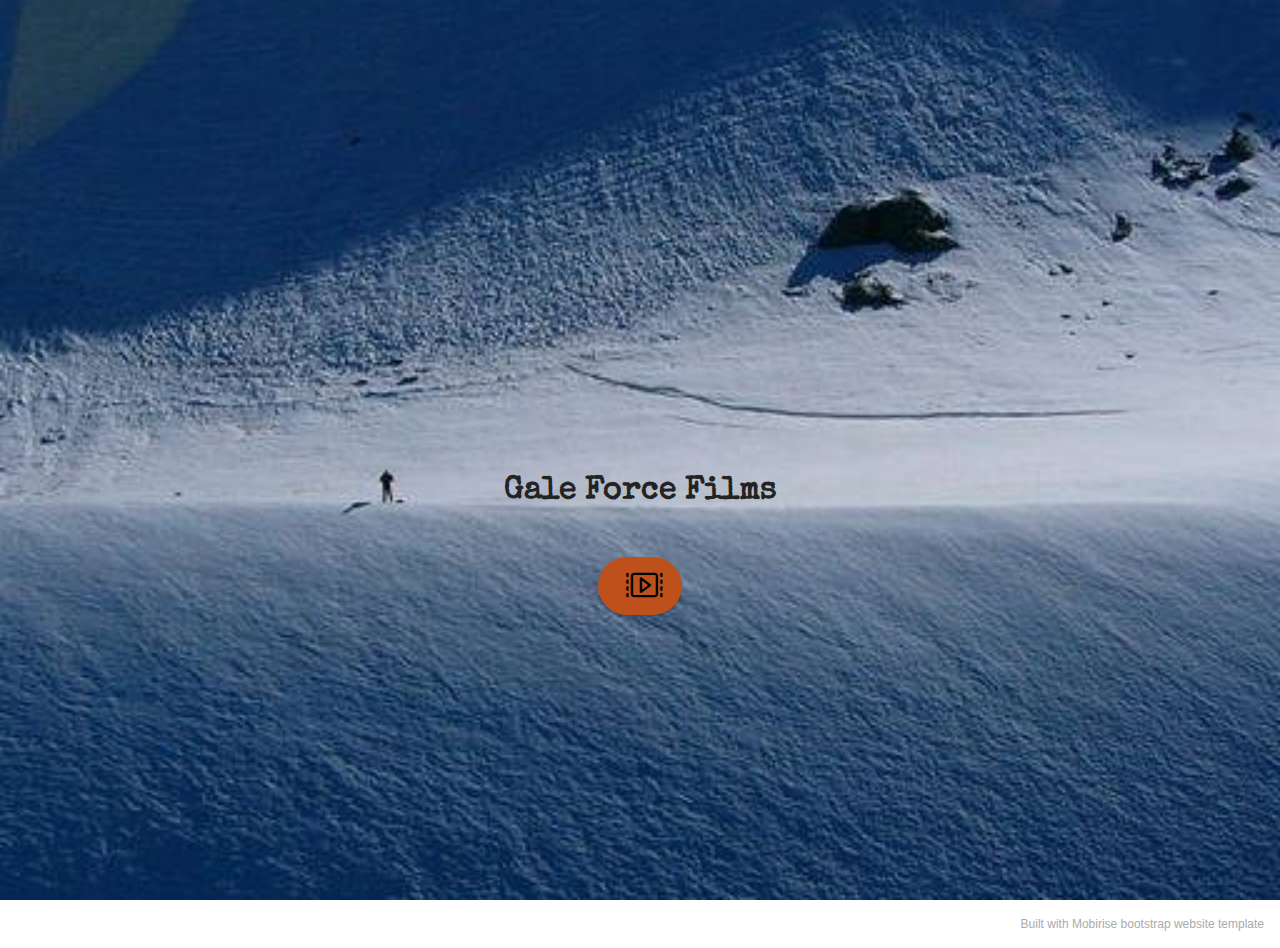
==== commit c926104c: "updated" ====
--- a/index.html
+++ b/index.html
@@ -34,13 +34,13 @@
     <div class="container">
         <div class="row justify-content-center">
             <div class="title col-12 col-md-4">
-                <h3 class="mbr-section-title mbr-fonts-style align-center mb-4 display-4"><strong>&nbsp;</strong><br><strong><br></strong><br><strong>Gale Force Films</strong></h3>
+                <h3 class="mbr-section-title mbr-fonts-style align-center mb-4 display-4"><strong>&nbsp;</strong><br><br><br><br><strong>Gale Force Films</strong></h3>
                 
                 <div class="mbr-section-btn align-center"><a class="btn btn-primary display-4" href="page1.html#top"><span class="mbrib-video-play mbr-iconfont mbr-iconfont-btn" style="font-size: 36px; color: rgb(0, 0, 0);"></span></a></div>
             </div>
         </div>
     </div>
-</section><section style="background-color: #fff; font-family: -apple-system, BlinkMacSystemFont, 'Segoe UI', 'Roboto', 'Helvetica Neue', Arial, sans-serif; color:#aaa; font-size:12px; padding: 0; align-items: center; display: flex;"><a href="https://mobirise.site/l" style="flex: 1 1; height: 3rem; padding-left: 1rem;"></a><p style="flex: 0 0 auto; margin:0; padding-right:1rem;">Designed with <a href="https://mobirise.site/b" style="color:#aaa;">Mobirise</a> web theme</p></section><script src="assets/bootstrap/js/bootstrap.bundle.min.js"></script>  <script src="assets/smoothscroll/smooth-scroll.js"></script>  <script src="assets/ytplayer/index.js"></script>  <script src="assets/theme/js/script.js"></script>  
+</section><section style="background-color: #fff; font-family: -apple-system, BlinkMacSystemFont, 'Segoe UI', 'Roboto', 'Helvetica Neue', Arial, sans-serif; color:#aaa; font-size:12px; padding: 0; align-items: center; display: flex;"><a href="https://mobirise.site/m" style="flex: 1 1; height: 3rem; padding-left: 1rem;"></a><p style="flex: 0 0 auto; margin:0; padding-right:1rem;"><a href="https://mobirise.site/t" style="color:#aaa;">Built</a> with Mobirise bootstrap website template</p></section><script src="assets/bootstrap/js/bootstrap.bundle.min.js"></script>  <script src="assets/smoothscroll/smooth-scroll.js"></script>  <script src="assets/ytplayer/index.js"></script>  <script src="assets/theme/js/script.js"></script>  
   
   
  <div id="scrollToTop" class="scrollToTop mbr-arrow-up"><a style="text-align: center;"><i class="mbr-arrow-up-icon mbr-arrow-up-icon-cm cm-icon cm-icon-smallarrow-up"></i></a></div>
--- a/assets/mobirise/css/mbr-additional.css
+++ b/assets/mobirise/css/mbr-additional.css
@@ -705,7 +705,7 @@
   transition: color 0.6s;
 }
 .cid-s48vaXqeL6 {
-  background-image: url("../../../assets/images/old-tv-set2.png");
+  background-image: url("../../../assets/images/10-640x480.jpeg");
 }
 .cid-s48vaXqeL6 .mbr-section-title {
   text-align: center;
@@ -716,7 +716,7 @@
 .cid-sOI1wTmgsE {
   padding-top: 1rem;
   padding-bottom: 0rem;
-  background-image: url("../../../assets/images/clapperboard1-800w-750x800.jpg");
+  background-image: url("../../../assets/images/clapperboard1-800w-750x800.jpeg");
 }
 .cid-sOI1wTmgsE .video-wrapper iframe {
   width: 100%;
@@ -729,7 +729,7 @@
 .cid-sOI8rj0ZVr {
   padding-top: 1rem;
   padding-bottom: 0rem;
-  background-image: url("../../../assets/images/old-tv-bg-1-160x200.jpeg");
+  background-image: url("../../../assets/images/old-tv-bg-2-160x200.jpeg");
 }
 .cid-sOI8rj0ZVr .video-wrapper iframe {
   width: 100%;
@@ -755,7 +755,7 @@
 .cid-sOI8sYxQKx {
   padding-top: 1rem;
   padding-bottom: 0rem;
-  background-image: url("../../../assets/images/old-tv-set2-5.png");
+  background-image: url("../../../assets/images/old-tv-set2-6.png");
 }
 .cid-sOI8sYxQKx .video-wrapper iframe {
   width: 100%;
--- a/assets/mobirise/css/mbr-additional.css
+++ b/assets/mobirise/css/mbr-additional.css
@@ -705,7 +705,7 @@
   transition: color 0.6s;
 }
 .cid-s48vaXqeL6 {
-  background-image: url("../../../assets/images/old-tv-set2.png");
+  background-image: url("../../../assets/images/10-640x480.jpeg");
 }
 .cid-s48vaXqeL6 .mbr-section-title {
   text-align: center;
@@ -716,7 +716,7 @@
 .cid-sOI1wTmgsE {
   padding-top: 1rem;
   padding-bottom: 0rem;
-  background-image: url("../../../assets/images/clapperboard1-800w-750x800.jpg");
+  background-image: url("../../../assets/images/clapperboard1-800w-750x800.jpeg");
 }
 .cid-sOI1wTmgsE .video-wrapper iframe {
   width: 100%;
@@ -729,7 +729,7 @@
 .cid-sOI8rj0ZVr {
   padding-top: 1rem;
   padding-bottom: 0rem;
-  background-image: url("../../../assets/images/old-tv-bg-1-160x200.jpeg");
+  background-image: url("../../../assets/images/old-tv-bg-2-160x200.jpeg");
 }
 .cid-sOI8rj0ZVr .video-wrapper iframe {
   width: 100%;
@@ -755,7 +755,7 @@
 .cid-sOI8sYxQKx {
   padding-top: 1rem;
   padding-bottom: 0rem;
-  background-image: url("../../../assets/images/old-tv-set2-5.png");
+  background-image: url("../../../assets/images/old-tv-set2-6.png");
 }
 .cid-sOI8sYxQKx .video-wrapper iframe {
   width: 100%;
